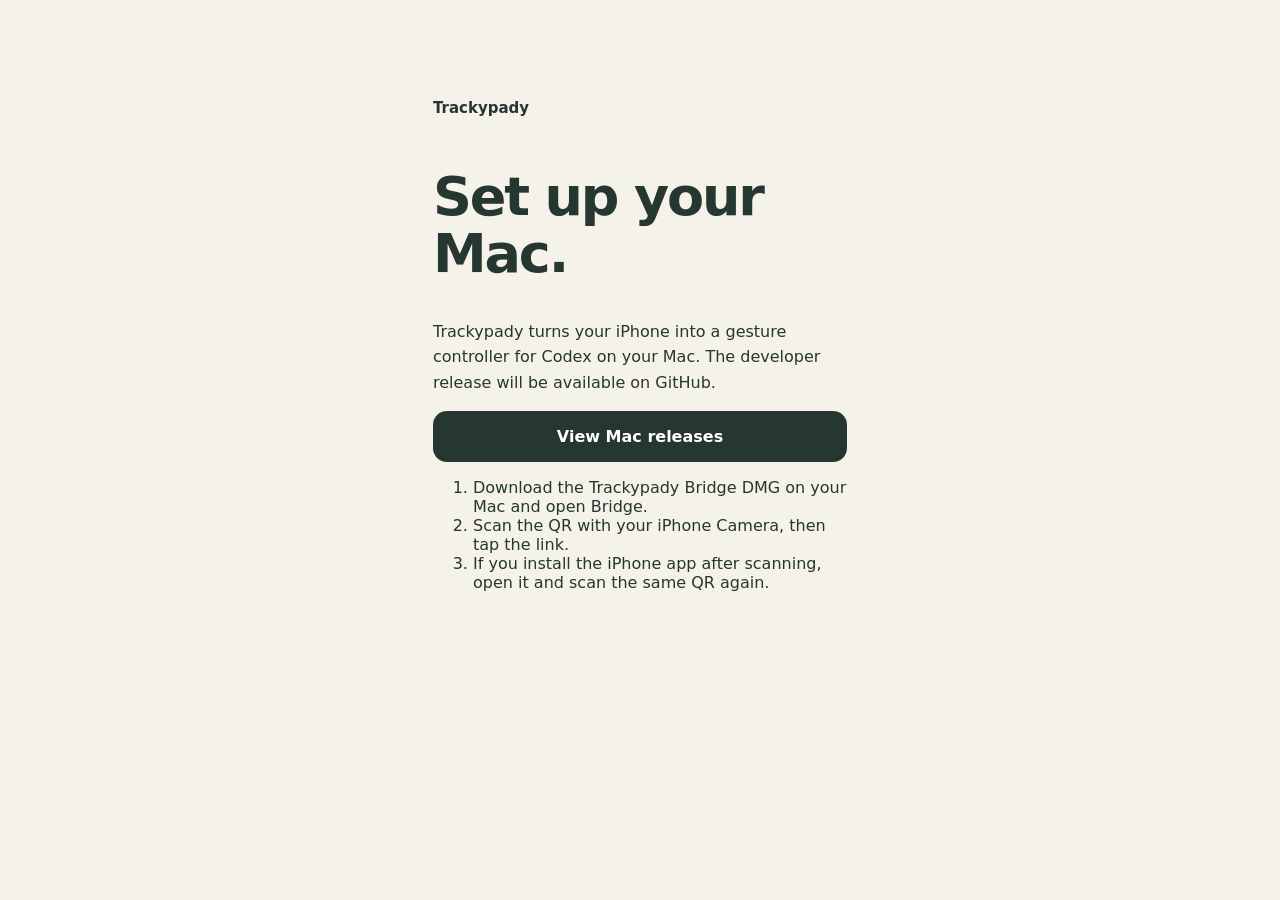
==== index.html @ 406e5d20 "Publish Trackypady setup and pairing pages" ====
<!doctype html>
<html lang="en">
<head>
  <meta charset="utf-8">
  <meta name="viewport" content="width=device-width, initial-scale=1">
  <meta name="referrer" content="no-referrer">
  <title>Trackypady · Mac setup</title>
  <link rel="stylesheet" href="./pair/style.css">
</head>
<body>
  <main>
    <p class="brand">Trackypady</p>
    <h1>Set up your Mac.</h1>
    <p>Trackypady turns your iPhone into a gesture controller for Codex on your Mac. The developer release will be available on GitHub.</p>
    <a class="button" href="https://github.com/Deep-Interaction-Lab/trackypady/releases">View Mac releases</a>
    <ol>
      <li>Download the Trackypady Bridge DMG on your Mac and open Bridge.</li>
      <li>Scan the QR with your iPhone Camera, then tap the link.</li>
      <li>If you install the iPhone app after scanning, open it and scan the same QR again.</li>
    </ol>
  </main>
</body>
</html>
---- pair/style.css ----
:root { font-family: "Inter", system-ui, sans-serif; color: #263630; background: #f4f2e9; color-scheme: light; }
* { box-sizing: border-box; }
body { margin: 0; }
main { max-width: 470px; margin: 0 auto; padding: clamp(32px, 9vh, 90px) 28px 40px; }
.brand { font-size: 15px; font-weight: 600; margin-bottom: 48px; }
h1 { font-size: clamp(38px, 10vw, 54px); line-height: 1.06; letter-spacing: -0.04em; font-weight: 600; }
p { line-height: 1.6; }
.button { display: block; padding: 16px 20px; border-radius: 14px; margin: 16px 0; text-align: center; background: #263630; color: #fff; text-decoration: none; font-weight: 600; }
.secondary { background: transparent; color: #263630; border: 1px solid #84978c; }
[hidden] { display: none !important; }
.help, #status { font-size: 14px; color: #53645a; }
a:focus-visible { outline: 3px solid #478a67; outline-offset: 4px; }
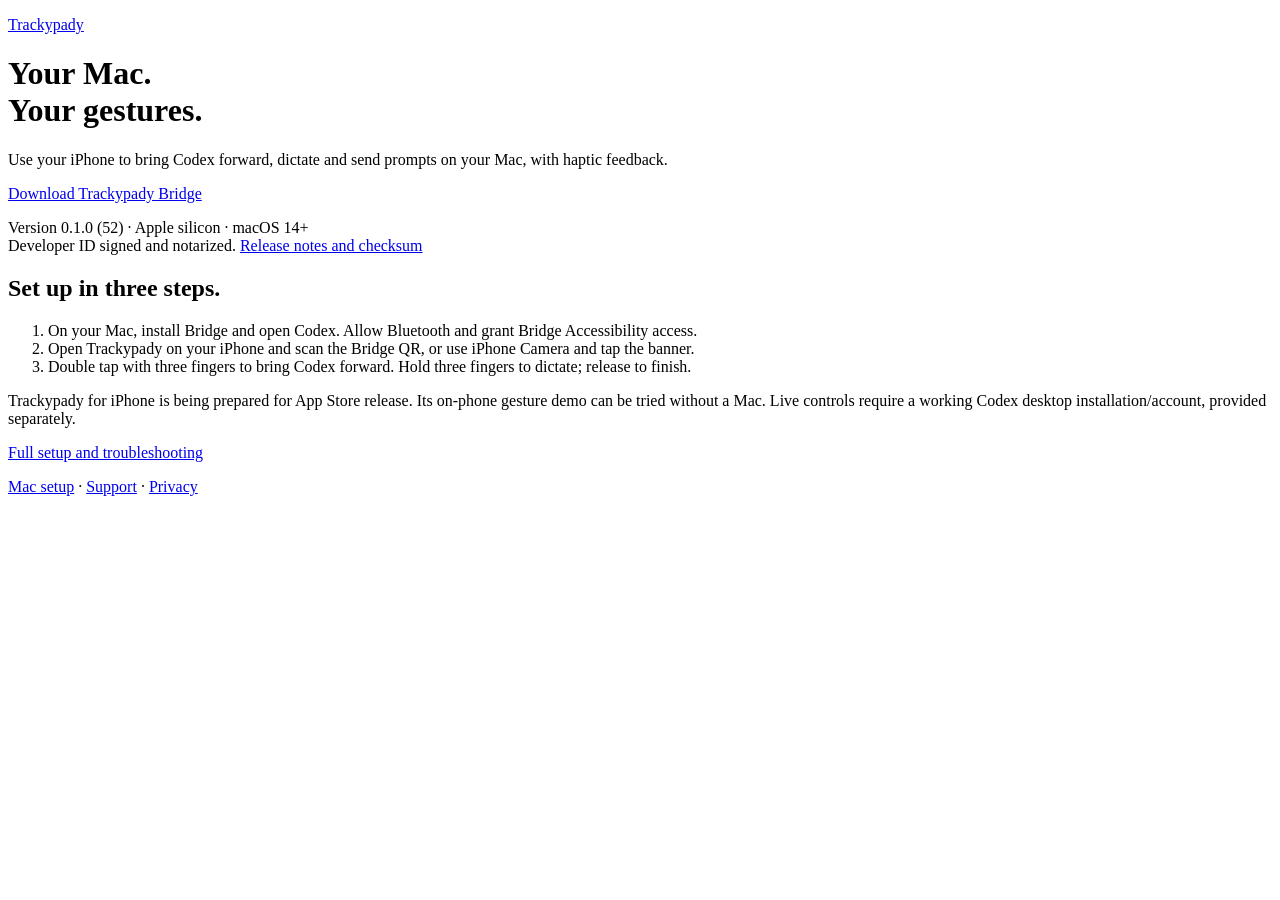
==== commit 82a6b8c5: "Add release setup, support and privacy pages" ====
--- a/index.html
+++ b/index.html
@@ -1,23 +1,3 @@
 <!doctype html>
-<html lang="en">
-<head>
-  <meta charset="utf-8">
-  <meta name="viewport" content="width=device-width, initial-scale=1">
-  <meta name="referrer" content="no-referrer">
-  <title>Trackypady · Mac setup</title>
-  <link rel="stylesheet" href="./pair/style.css">
-</head>
-<body>
-  <main>
-    <p class="brand">Trackypady</p>
-    <h1>Set up your Mac.</h1>
-    <p>Trackypady turns your iPhone into a gesture controller for Codex on your Mac. The developer release will be available on GitHub.</p>
-    <a class="button" href="https://github.com/Deep-Interaction-Lab/trackypady/releases">View Mac releases</a>
-    <ol>
-      <li>Download the Trackypady Bridge DMG on your Mac and open Bridge.</li>
-      <li>Scan the QR with your iPhone Camera, then tap the link.</li>
-      <li>If you install the iPhone app after scanning, open it and scan the same QR again.</li>
-    </ol>
-  </main>
-</body>
-</html>
+<html lang="en"><head><meta charset="utf-8"><meta name="viewport" content="width=device-width, initial-scale=1"><meta name="referrer" content="no-referrer"><meta http-equiv="Content-Security-Policy" content="default-src 'none'; style-src 'self'; base-uri 'none'; form-action 'none'"><title>Mac setup · Trackypady</title><link rel="stylesheet" href="/trackypady/pair/style.css"></head>
+<body><main class="document"><p class="brand"><a href="/trackypady/">Trackypady</a></p><h1>Your Mac.<br>Your gestures.</h1><p>Use your iPhone to bring Codex forward, dictate and send prompts on your Mac, with haptic feedback.</p><a class="button" href="https://github.com/deepinteractionlab/trackypady/releases/download/bridge-0.1.0-52/Trackypady-Bridge-0.1.0-52.dmg">Download Trackypady Bridge</a><p class="help">Version 0.1.0 (52) · Apple silicon · macOS 14+<br>Developer ID signed and notarized. <a href="https://github.com/deepinteractionlab/trackypady/releases/tag/bridge-0.1.0-52">Release notes and checksum</a></p><h2>Set up in three steps.</h2><ol><li>On your Mac, install Bridge and open Codex. Allow Bluetooth and grant Bridge Accessibility access.</li><li>Open Trackypady on your iPhone and scan the Bridge QR, or use iPhone Camera and tap the banner.</li><li>Double tap with three fingers to bring Codex forward. Hold three fingers to dictate; release to finish.</li></ol><p>Trackypady for iPhone is being prepared for App Store release. Its on-phone gesture demo can be tried without a Mac. Live controls require a working Codex desktop installation/account, provided separately.</p><p><a href="support/">Full setup and troubleshooting</a></p><footer><a href="/trackypady/">Mac setup</a> · <a href="/trackypady/support/">Support</a> · <a href="/trackypady/privacy/">Privacy</a></footer></main></body></html>
